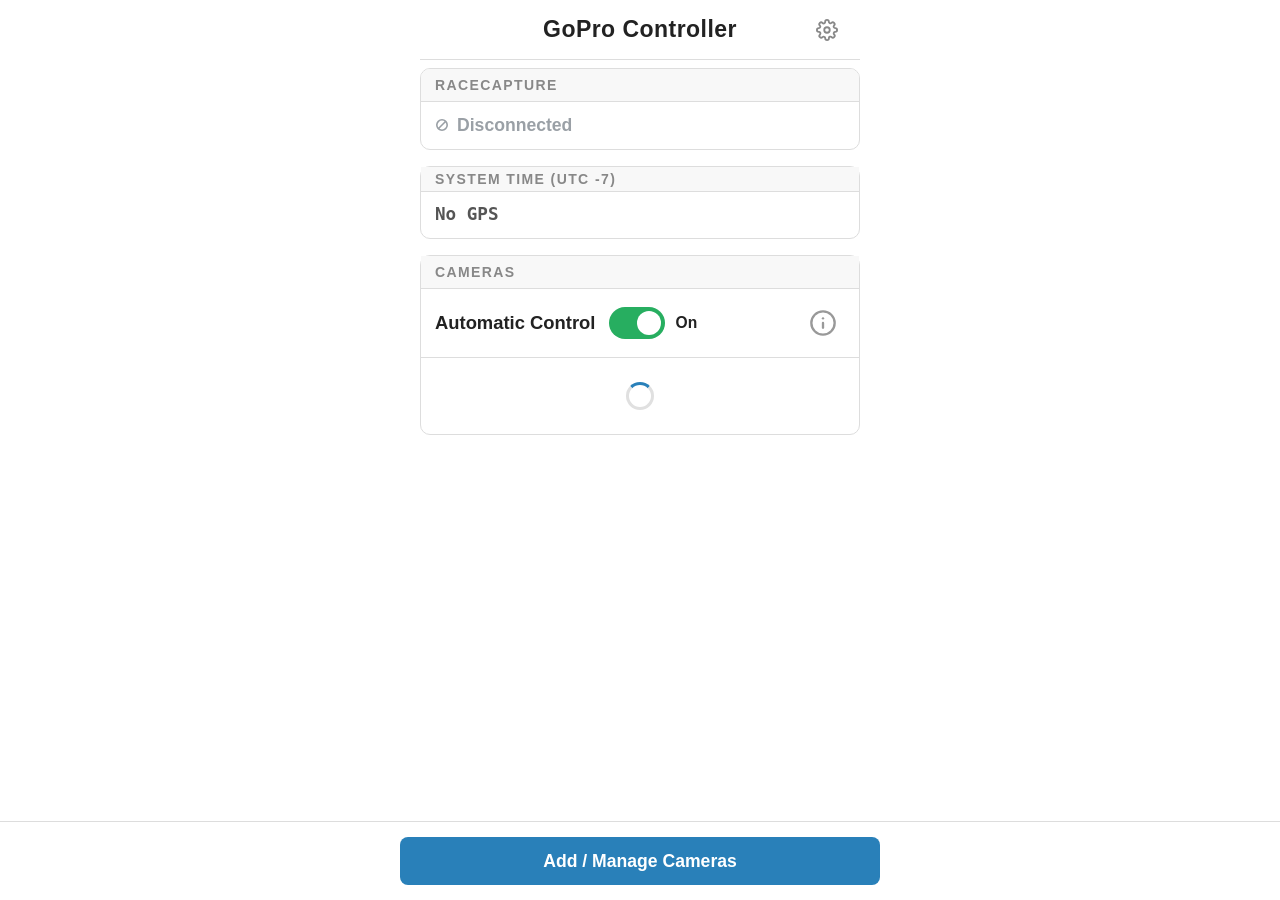
==== apps/main/web_ui/index.html @ b53fb389 "Major update to actually pull and use the OTA updates from the release site" ====
<!DOCTYPE html>
<html lang="en">
<head>
<meta charset="UTF-8">
<meta name="viewport" content="width=device-width, initial-scale=1.0">
<title>GoPro Controller</title>
<link rel="stylesheet" href="style.css">
</head>
<body>

<!-- Page header -->
<header id="page-header">
  <h1>GoPro Controller</h1>
  <button id="settings-btn" aria-label="Settings">
    <svg width="22" height="22" viewBox="0 0 24 24" fill="none" stroke="currentColor" stroke-width="2" stroke-linecap="round" stroke-linejoin="round">
      <circle cx="12" cy="12" r="3"/>
      <path d="M19.4 15a1.65 1.65 0 0 0 .33 1.82l.06.06a2 2 0 0 1-2.83 2.83l-.06-.06a1.65 1.65 0 0 0-1.82-.33 1.65 1.65 0 0 0-1 1.51V21a2 2 0 0 1-4 0v-.09A1.65 1.65 0 0 0 9 19.4a1.65 1.65 0 0 0-1.82.33l-.06.06a2 2 0 0 1-2.83-2.83l.06-.06A1.65 1.65 0 0 0 4.68 15a1.65 1.65 0 0 0-1.51-1H3a2 2 0 0 1 0-4h.09A1.65 1.65 0 0 0 4.6 9a1.65 1.65 0 0 0-.33-1.82l-.06-.06a2 2 0 0 1 2.83-2.83l.06.06A1.65 1.65 0 0 0 9 4.68a1.65 1.65 0 0 0 1-1.51V3a2 2 0 0 1 4 0v.09a1.65 1.65 0 0 0 1 1.51 1.65 1.65 0 0 0 1.82-.33l.06-.06a2 2 0 0 1 2.83 2.83l-.06.06A1.65 1.65 0 0 0 19.4 9a1.65 1.65 0 0 0 1.51 1H21a2 2 0 0 1 0 4h-.09a1.65 1.65 0 0 0-1.51 1z"/>
    </svg>
  </button>
</header>

<!-- RaceCapture status -->
<div class="section-card" id="rc-status-section">
  <div class="section-title">RaceCapture</div>
  <div class="rc-cell">
    <div id="rc-logging-pill" class="status-badge disconnected">
      <span class="status-icon"><svg width="14" height="14" viewBox="0 0 14 14" fill="none" stroke="currentColor" stroke-width="1.6" stroke-linecap="round"><circle cx="7" cy="7" r="5.2"/><line x1="3.5" y1="10.5" x2="10.5" y2="3.5"/></svg></span>
      <span>Disconnected</span>
    </div>
  </div>
</div>

<!-- System time -->
<div class="section-card" id="system-time-section">
  <div class="section-title section-title-row">
    <span>System Time (UTC -7)</span>
    <button id="datetime-btn" class="section-title-btn" hidden>Sync</button>
  </div>
  <div class="rc-cell">
    <div id="utc-display">
      <div id="utc-text">
        <div id="utc-date-line">No GPS</div>
        <div id="utc-time-line"></div>
      </div>
      <button id="time-info-btn" class="modal-info-btn" type="button" aria-label="More info" hidden>
        <svg width="20" height="20" viewBox="0 0 24 24" fill="none" stroke="currentColor" stroke-width="2" stroke-linecap="round" stroke-linejoin="round"><circle cx="12" cy="12" r="10"></circle><line x1="12" y1="16" x2="12" y2="12"></line><line x1="12" y1="8" x2="12.01" y2="8"></line></svg>
      </button>
      <div class="modal-info-tooltip">System time was restored from memory but is stale and needs to be updated. Either wait for the RaceCapture to send UTC, or manually sync from this device.</div>
    </div>
  </div>
</div>

<!-- Status feedback -->
<p id="status"></p>

<!-- Cameras -->
<div class="section-card" id="cam-status-section">
  <div class="section-title">Cameras</div>
  <div id="auto-control-row">
    <div class="ac-label">Automatic Control</div>
    <div class="toggle-wrap" id="toggle-wrap">
      <div class="toggle-track on" id="toggle-track">
        <div class="toggle-thumb"></div>
      </div>
      <div class="toggle-state" id="toggle-state">On</div>
    </div>
    <button id="auto-control-info-btn" class="modal-info-btn" type="button" aria-label="More info">
      <svg width="20" height="20" viewBox="0 0 24 24" fill="none" stroke="currentColor" stroke-width="2" stroke-linecap="round" stroke-linejoin="round"><circle cx="12" cy="12" r="10"></circle><line x1="12" y1="16" x2="12" y2="12"></line><line x1="12" y1="8" x2="12.01" y2="8"></line></svg>
    </button>
    <div class="modal-info-tooltip">Turn this off for manual shutter control. Cameras will start and stop recording automatically based on the RaceCapture logging status when on.</div>
  </div>
  <div id="control-bar" style="display:none">
    <button id="btn-record-all">Record All</button>
    <button id="btn-stop-all">Stop All</button>
  </div>
  <div id="cam-status-list">
    <div id="cam-status-loading"><div class="spinner"></div></div>
    <span id="cam-status-empty" style="display:none">No cameras paired.</span>
  </div>
</div>

<!-- Fixed bottom bar -->
<div id="manage-bar">
  <button id="manage-btn">Add / Manage Cameras</button>
</div>

<!-- Settings modal (top sheet) -->
<div class="modal-overlay" id="settings-overlay">
  <div class="settings-modal">
    <div class="modal-header">
      <span class="modal-title">Settings</span>
      <button class="modal-done-btn" id="settings-done">Done</button>
    </div>

    <div class="modal-section-title">Device</div>

    <div class="settings-row">
      <span class="settings-row-label">Time Zone</span>
      <select class="settings-select" id="tz-select"></select>
    </div>

    <div class="modal-section-title">Updates</div>

    <div class="settings-row">
      <span class="settings-row-label">App version</span>
      <span class="settings-row-value" id="upd-app-version">…</span>
    </div>

    <div class="settings-row">
      <span class="settings-row-label">Recovery</span>
      <span class="settings-row-value" id="upd-recovery-version">…</span>
    </div>

    <div class="settings-row">
      <span class="settings-row-label">Channel</span>
      <select class="settings-select" id="upd-channel-select" disabled>
        <option value="stable">Stable</option>
        <option value="beta">Beta</option>
      </select>
    </div>

    <button class="settings-action-btn" id="upd-check-btn" disabled>Check for updates</button>

    <div id="upd-result" class="upd-result" hidden></div>

    <details class="settings-advanced">
      <summary>Advanced</summary>
      <button class="settings-recovery-btn" id="upd-recovery-btn">Restart to Recovery</button>
    </details>

    <button class="settings-reboot-btn" id="reboot-btn">Reboot</button>
    <button class="settings-reset-btn" id="reset-btn">Factory Reset</button>
  </div>
</div>

<!-- Manage cameras modal (bottom sheet) -->
<div class="modal-overlay" id="modal-overlay">
  <div class="manage-modal">
    <div class="modal-header">
      <span class="modal-title">Manage Cameras</span>
      <button class="modal-done-btn" id="modal-done">Done</button>
    </div>

    <div id="modal-status"></div>

    <!-- Section 1: BLE pairing -->
    <div class="modal-action-row">
      <button class="modal-action-btn" id="scan-btn">Add a new Bluetooth camera</button>
      <button class="modal-info-btn" type="button" aria-label="More info">
        <svg width="20" height="20" viewBox="0 0 24 24" fill="none" stroke="currentColor" stroke-width="2" stroke-linecap="round" stroke-linejoin="round"><circle cx="12" cy="12" r="10"></circle><line x1="12" y1="16" x2="12" y2="12"></line><line x1="12" y1="8" x2="12.01" y2="8"></line></svg>
      </button>
      <div class="modal-info-tooltip">Put your camera into Pairing mode, like you would for the GoPro Quik App</div>
    </div>
    <div class="modal-section-title" style="padding-top:0">Pair a Hero9 Black or newer over BLE</div>
    <div class="modal-separator"></div>
    <div id="results"></div>

    <!-- Section 2: WiFi RC Emulation -->
    <div class="modal-action-row">
      <button class="modal-action-btn" id="rc-add-btn">Add a new Wifi RC Camera</button>
      <button class="modal-info-btn" type="button" aria-label="More info">
        <svg width="20" height="20" viewBox="0 0 24 24" fill="none" stroke="currentColor" stroke-width="2" stroke-linecap="round" stroke-linejoin="round"><circle cx="12" cy="12" r="10"></circle><line x1="12" y1="16" x2="12" y2="12"></line><line x1="12" y1="8" x2="12.01" y2="8"></line></svg>
      </button>
      <div class="modal-info-tooltip">On your camera, add a new connection, and choose either the Wifi RC or Smart Remote option. The camera will automatically pair successfully. Then you can add it to the controller here.</div>
    </div>
    <div class="modal-section-title" style="padding-top:0">Pair an older camera as a Wifi Remote</div>
    <div class="modal-separator"></div>
    <div id="rc-results"></div>

    <!-- Section 3: Paired cameras -->
    <div class="modal-section-title-row">
      <span class="modal-section-title" style="padding:0;color:var(--text-primary)">Paired Cameras</span>
      <span class="modal-count-badge" id="paired-count"></span>
    </div>
    <div id="paired-list"></div>
  </div>
</div>

<!-- Pairing-in-progress modal (bottom sheet, blocks all interaction).
     Hidden by default via the `hidden` attribute so the element stays
     invisible even if style.css is cached/stale; JS toggles it. -->
<div class="pair-overlay" id="pair-overlay" hidden aria-hidden="true">
  <div class="pair-sheet" role="dialog" aria-labelledby="pair-sheet-title">
    <div class="pair-sheet-title" id="pair-sheet-title">Pairing Camera</div>
    <div class="pair-throbber" id="pair-throbber"></div>
    <div class="pair-status" id="pair-status">Connecting…</div>
    <button class="pair-cancel-btn" id="pair-cancel-btn">Cancel</button>
  </div>
</div>

<script src="app.js"></script>
<script src="updates.js"></script>
</body>
</html>
---- apps/main/web_ui/style.css ----
:root {
  --blue:               #2980b9;
  --blue-hover:         #2471a3;
  --green:              #27ae60;
  --green-dark:         #2e7d32;
  --green-hover:        #219a52;
  --orange:             #f39c12;
  --orange-dark:        #e67e22;
  --orange-dark-hover:  #ca6f1e;
  --red:                #e74c3c;
  --red-hover:          #c0392b;
  --gray-text:          #888;
  --gray-light:         #999;
  --gray-label:         #555;
  --gray-bg:            #f8f8f8;
  --gray-border:        #ddd;
  --gray-border-light:  #eee;
  --gray-disabled:      #e0e0e0;
  --gray-disabled-text: #bbb;
  --gray-toggle-off:    #ccc;
  --text-primary:       #222;
  --text-secondary:     #555;
  --white:              #fff;
  --card-bg:            #fafafa;
  --modal-bg:           #fff;
  --page-bg:            #fff;
  --overlay:            rgba(0,0,0,0.45);
}

*, *::before, *::after { box-sizing: border-box; margin: 0; padding: 0; }

/* The HTML `hidden` attribute should win over explicit `display:` rules.
 * Without this, e.g. `.modal-info-btn { display: flex }` keeps the button
 * rendered even when JS sets `hidden = true`. */
[hidden] { display: none !important; }

html { font-size: 20px; }

body {
  font-family: -apple-system, BlinkMacSystemFont, "Segoe UI", sans-serif;
  background: var(--page-bg);
  color: var(--text-primary);
  max-width: 480px;
  margin: 0 auto;
  padding: 0 1em 5em;
  touch-action: manipulation;
}

button {
  cursor: pointer;
  border: none;
  border-radius: 8px;
  font-family: inherit;
  font-weight: 700;
}

/* ---- Animations ---------------------------------------------------------- */

@keyframes cam-pulse {
  0%, 100% { opacity: 1; }
  50%       { opacity: 0.25; }
}

@keyframes spin {
  to { transform: rotate(360deg); }
}

/* ---- Page header --------------------------------------------------------- */

#page-header {
  position: sticky;
  top: 0;
  z-index: 50;
  background: var(--white);
  border-bottom: 1px solid var(--gray-border);
  padding: 16px 20px;
  display: flex;
  align-items: center;
  justify-content: center;
}

#page-header h1 {
  font-size: 1.15rem;
  font-weight: 600;
  letter-spacing: 0.02em;
}

#settings-btn {
  position: absolute;
  right: 16px;
  top: 50%;
  transform: translateY(-50%);
  background: none;
  border: none;
  padding: 6px;
  border-radius: 6px;
  color: var(--gray-text);
  cursor: pointer;
  display: flex;
  align-items: center;
  justify-content: center;
}

#settings-btn:hover { color: #333; background: #f0f0f0; }

/* ---- Section shell (shared by rc-status, auto-control, cam-status) ------- */

.section-card {
  border: 1px solid var(--gray-border);
  border-radius: 10px;
  overflow: hidden;
  margin: 0.4em 0 0.8em;
}

.section-title {
  font-size: 0.7rem;
  font-weight: 700;
  text-transform: uppercase;
  letter-spacing: 0.1em;
  color: var(--gray-text);
  background: var(--gray-bg);
  border-bottom: 1px solid var(--gray-border);
  padding: 8px 14px;
}

.section-title-row {
  display: flex;
  align-items: center;
  justify-content: space-between;
  padding-top: 4px;
  padding-bottom: 4px;
}

.section-title-btn {
  font-family: inherit;
  font-size: 0.7rem;
  font-weight: 700;
  text-transform: uppercase;
  letter-spacing: 0.1em;
  padding: 3px 10px;
  border-radius: 6px;
  background: none;
  border: 1px solid var(--blue);
  color: var(--blue);
  cursor: pointer;
}

.section-title-btn:hover { background: #eaf4fb; }
.section-title-btn:disabled { opacity: 0.6; cursor: default; }

/* ---- RaceCapture status -------------------------------------------------- */

#rc-grid {
  display: grid;
  grid-template-columns: 1fr 1fr;
}

.rc-cell {
  padding: 12px 14px;
}

.rc-cell:first-child {
  border-right: 1px solid var(--gray-border);
}

.rc-cell-label {
  font-size: 0.68rem;
  font-weight: 400;
  text-transform: uppercase;
  letter-spacing: 0.08em;
  color: var(--gray-light);
  margin-bottom: 4px;
}

#system-time-section { overflow: visible; }

#utc-display {
  position: relative;
  display: flex;
  align-items: center;
  gap: 10px;
}

#utc-text {
  display: flex;
  flex-direction: column;
  gap: 2px;
}

#utc-display .modal-info-btn {
  margin-left: auto;
}

#utc-date-line,
#utc-time-line {
  font-family: monospace;
  font-size: 0.88rem;
  font-weight: 600;
  color: var(--gray-label);
}

#utc-display.stale #utc-date-line,
#utc-display.stale #utc-time-line {
  color: var(--orange);
}

/* ---- Auto-control -------------------------------------------------------- */

#auto-control-row {
  position: relative;
  display: flex;
  align-items: center;
  padding: 12px 14px;
  gap: 14px;
  border-bottom: 1px solid var(--gray-border);
}

.ac-label {
  font-size: 0.92rem;
  font-weight: 600;
  color: var(--text-primary);
}

#auto-control-row .modal-info-btn {
  margin-left: auto;
}

.toggle-wrap {
  display: flex;
  flex-direction: row;
  align-items: center;
  gap: 8px;
  cursor: pointer;
  user-select: none;
  flex-shrink: 0;
}

.toggle-state {
  font-size: 0.78rem;
  font-weight: 600;
  min-width: 26px;
  text-align: center;
}

.toggle-track {
  position: relative;
  width: 56px;
  height: 32px;
  border-radius: 16px;
  background: var(--gray-toggle-off);
  transition: background 0.2s;
}

.toggle-track.on { background: var(--green); }

.toggle-thumb {
  position: absolute;
  top: 4px;
  left: 4px;
  width: 24px;
  height: 24px;
  border-radius: 50%;
  background: var(--white);
  transition: left 0.2s;
}

.toggle-track.on .toggle-thumb { left: 28px; }

/* ---- Status feedback line ------------------------------------------------ */

#status {
  font-size: 0.88rem;
  color: var(--gray-label);
  margin: 0.5em 0 1em;
  min-height: 1.2em;
}

#status:empty {
  margin: 0;
  min-height: 0;
}

/* ---- Camera status section ----------------------------------------------- */

#cam-status-section { overflow: visible; }

#control-bar {
  display: grid;
  grid-template-columns: 1fr 1fr;
  gap: 10px;
  padding: 14px;
  border-bottom: 1px solid var(--gray-border);
}

#btn-record-all {
  background: var(--green);
  color: var(--white);
  font-size: 0.85rem;
  min-height: 48px;
}

#btn-record-all:hover:not(:disabled) { background: var(--green-hover); }

#btn-stop-all {
  background: var(--red);
  color: var(--white);
  font-size: 0.85rem;
  min-height: 48px;
}

#btn-stop-all:hover:not(:disabled) { background: var(--red-hover); }

#btn-record-all:disabled,
#btn-stop-all:disabled {
  background: var(--gray-disabled);
  color: var(--gray-disabled-text);
  cursor: not-allowed;
}

#cam-status-loading {
  display: flex;
  justify-content: center;
  padding: 24px;
}

.spinner {
  width: 28px;
  height: 28px;
  border: 3px solid var(--gray-disabled);
  border-top-color: var(--blue);
  border-radius: 50%;
  animation: spin 0.75s linear infinite;
}

#cam-status-empty {
  display: block;
  padding: 20px 14px;
  font-size: 0.9rem;
  color: var(--gray-text);
}

/* ---- Camera card --------------------------------------------------------- */

.camera-card {
  padding: 16px 14px;
  border-bottom: 1px solid var(--gray-border-light);
}

.camera-card:last-child { border-bottom: none; }

.cam-meta {
  display: flex;
  align-items: center;
  justify-content: flex-start;
  gap: 12px;
  margin-bottom: 4px;
  flex-wrap: wrap;
}

.cam-number {
  font-size: 0.95rem;
  font-weight: 600;
  color: var(--text-primary);
}

.cam-display-name {
  font-size: 0.7rem;
  font-weight: 700;
  text-transform: uppercase;
  letter-spacing: 0.06em;
  color: var(--gray-light);
}

.cam-type-badge {
  font-size: 0.6rem;
  font-weight: 700;
  text-transform: uppercase;
  letter-spacing: 0.06em;
  padding: 2px 6px;
  border-radius: 4px;
  background: #e8f4fd;
  color: var(--blue);
  border: 1px solid #aad4f0;
}

.cam-model-name {
  font-size: 0.72rem;
  font-weight: 400;
  color: var(--gray-light);
  margin-bottom: 12px;
}

.cam-footer {
  display: flex;
  align-items: center;
  justify-content: flex-end;
  gap: 10px;
}

/* ---- Status badge -------------------------------------------------------- */

.status-badge {
  display: inline-flex;
  align-items: center;
  gap: 8px;
  font-size: 0.88rem;
  font-weight: 600;
}

.status-icon {
  width: 14px;
  height: 14px;
  flex-shrink: 0;
  display: inline-flex;
  align-items: center;
  justify-content: center;
}

/* Legacy .status-dot (kept hidden in case any non-rendered code paths still emit it). */
.status-dot { display: none; }

.status-badge.disconnected { color: #9aa0a6; }
.status-badge.pairing      { color: #1d6fdb; }
.status-badge.connecting   { color: #1d6fdb; }
.status-badge.idle         { color: #248a3d; }
.status-badge.recording    { color: #c0271f; }

/* Pulsing recording dot. */
.status-badge.recording .recording-icon svg circle {
  transform-origin: center;
  animation: cam-pulse 1.2s infinite;
}

/* Real arc spinner for connecting / pairing. */
.status-badge.connecting .connecting-icon,
.status-badge.pairing    .connecting-icon {
  width: 13px;
  height: 13px;
  border: 2px solid rgba(29, 111, 219, 0.25);
  border-top-color: #1d6fdb;
  border-radius: 50%;
  animation: spin 0.75s linear infinite;
}

/* ---- Per-camera shutter buttons ----------------------------------------- */

.cam-shutter-btn {
  font-size: 0.88rem;
  font-weight: 700;
  padding: 11px 20px;
  min-height: 44px;
  border-radius: 8px;
  color: var(--white);
}

.cam-shutter-start { background: var(--green); }
.cam-shutter-start:hover:not(:disabled) { background: var(--green-hover); }

.cam-shutter-stop  { background: var(--red); }
.cam-shutter-stop:hover:not(:disabled)  { background: var(--red-hover); }

.cam-shutter-btn:disabled {
  background: var(--gray-disabled);
  color: var(--gray-disabled-text);
  cursor: not-allowed;
}

/* ---- Fixed bottom bar ---------------------------------------------------- */

#manage-bar {
  position: fixed;
  bottom: 0;
  left: 0;
  right: 0;
  background: var(--white);
  border-top: 1px solid var(--gray-border);
  padding: 0.75em 1em;
  z-index: 100;
  display: flex;
  justify-content: center;
}

#manage-btn {
  background: var(--blue);
  color: var(--white);
  font-size: 0.88rem;
  font-weight: 700;
  min-height: 48px;
  border-radius: 8px;
  width: 100%;
  max-width: 480px;
}

#manage-btn:hover { background: var(--blue-hover); }

/* ---- Modal shared -------------------------------------------------------- */

.modal-overlay {
  display: none;
  position: fixed;
  inset: 0;
  background: var(--overlay);
  z-index: 200;
}

.modal-overlay.open { display: flex; }

#settings-overlay { align-items: flex-start; justify-content: center; }
#modal-overlay    { align-items: flex-end;   justify-content: center; }

.modal-header {
  display: flex;
  align-items: center;
  justify-content: space-between;
  padding: 16px 16px 12px;
  border-bottom: 1px solid var(--gray-border);
}

.modal-title {
  font-size: 1rem;
  font-weight: 700;
}

.modal-done-btn {
  background: none;
  border: none;
  color: var(--blue);
  font-size: 0.92rem;
  font-weight: 600;
  cursor: pointer;
  padding: 4px 8px;
  border-radius: 6px;
}

.modal-done-btn:hover { background: #f0f0f0; }

.modal-section-title {
  font-size: 0.65rem;
  font-weight: 700;
  text-transform: uppercase;
  letter-spacing: 0.1em;
  color: var(--gray-light);
  padding: 16px 16px 6px;
}

.modal-separator {
  height: 1px;
  background: var(--gray-border-light);
  margin: 12px 16px;
}

.modal-action-row {
  position: relative;
  display: flex;
  align-items: center;
  gap: 8px;
  margin: 0 16px 12px;
}

.modal-action-row .modal-action-btn {
  flex: 1;
  width: auto;
  margin: 0;
}

.modal-info-btn {
  flex-shrink: 0;
  width: 44px;
  height: 44px;
  border-radius: 50%;
  border: none;
  background: transparent;
  color: var(--gray-light);
  display: flex;
  align-items: center;
  justify-content: center;
  cursor: pointer;
  padding: 0;
}

.modal-info-btn svg { width: 28px; height: 28px; }

.modal-info-btn:hover { color: var(--text-secondary); }

.modal-info-tooltip {
  position: absolute;
  top: calc(100% + 6px);
  right: 0;
  max-width: 280px;
  background: #2a2a2a;
  color: #fff;
  font-size: 0.78rem;
  line-height: 1.4;
  padding: 9px 11px;
  border-radius: 6px;
  box-shadow: 0 4px 14px rgba(0, 0, 0, 0.22);
  z-index: 10;
  display: none;
}

.modal-info-tooltip.show { display: block; }

/* ---- Settings modal (top sheet) ----------------------------------------- */

.settings-modal {
  background: var(--modal-bg);
  border-radius: 0 0 12px 12px;
  width: 100%;
  max-width: 480px;
  padding-bottom: 1.5em;
}

.settings-modal .modal-header { position: sticky; top: 0; background: var(--white); z-index: 10; }

.settings-row {
  display: flex;
  align-items: center;
  justify-content: space-between;
  padding: 12px 16px;
  border-bottom: 1px solid var(--gray-border-light);
  gap: 12px;
}

.settings-row-label {
  font-size: 0.9rem;
  font-weight: 600;
}

.settings-select {
  font-size: 0.85rem;
  font-family: inherit;
  padding: 6px 8px;
  border: 1px solid var(--gray-border);
  border-radius: 6px;
  background: var(--white);
}

.settings-action-btn {
  font-size: 0.85rem;
  font-weight: 600;
  min-height: 36px;
  padding: 0 14px;
  border-radius: 6px;
  background: none;
  border: 1px solid var(--blue);
  color: var(--blue);
  cursor: pointer;
}

.settings-action-btn:hover { background: #eaf4fb; }

.settings-inline-msg {
  font-size: 0.85rem;
  min-height: 36px;
  display: flex;
  align-items: center;
}

.settings-reboot-btn {
  display: block;
  width: calc(100% - 32px);
  margin: 16px 16px 0;
  background: var(--orange-dark);
  color: var(--white);
  font-size: 0.88rem;
  font-weight: 700;
  min-height: 48px;
  border-radius: 8px;
}

.settings-reboot-btn:hover { background: var(--orange-dark-hover); }

.settings-reset-btn {
  display: block;
  width: calc(100% - 32px);
  margin: 10px 16px 0;
  background: var(--red);
  color: var(--white);
  font-size: 0.88rem;
  font-weight: 700;
  min-height: 48px;
  border-radius: 8px;
}

.settings-reset-btn:hover { background: var(--red-hover); }

/* ---- Updates section (in settings modal) -------------------------------- */

.settings-row-value {
  font-size: 0.85rem;
  color: var(--text-secondary, #555);
  font-variant-numeric: tabular-nums;
}

.settings-action-btn[disabled] {
  opacity: 0.5;
  cursor: not-allowed;
}

.settings-action-btn {
  display: block;
  width: calc(100% - 32px);
  margin: 12px 16px 0;
}

.upd-result {
  margin: 12px 16px 0;
  padding: 12px;
  border-radius: 8px;
  font-size: 0.85rem;
  background: #f7f7f9;
  border: 1px solid var(--gray-border-light);
}

.upd-result.upd-error  { background: #fdeceb; border-color: #f5c6c2; color: #8a1a13; }
.upd-result.upd-info   { background: #eef5fb; border-color: #cfe2f0; color: #1c4f7a; }
.upd-result.upd-success { background: #ebf7ee; border-color: #c3e1cb; color: #1f6b34; }

.upd-result-version {
  font-weight: 700;
  font-size: 1rem;
  margin-bottom: 6px;
}

.upd-result-actions {
  margin-top: 10px;
  display: flex;
  gap: 8px;
  flex-wrap: wrap;
}

.upd-progress-row {
  margin-top: 10px;
}

.upd-progress-label {
  display: flex;
  justify-content: space-between;
  font-size: 0.8rem;
  margin-bottom: 4px;
}

.upd-progress-bar {
  height: 8px;
  background: var(--gray-border-light);
  border-radius: 4px;
  overflow: hidden;
}

.upd-progress-fill {
  height: 100%;
  background: var(--blue);
  width: 0;
  transition: width 0.2s ease;
}

.settings-advanced {
  margin: 16px 16px 0;
  padding: 0;
  border-top: 1px solid var(--gray-border-light);
}

.settings-advanced > summary {
  padding: 12px 0;
  font-size: 0.85rem;
  color: var(--text-secondary, #666);
  cursor: pointer;
  list-style: none;
  user-select: none;
}

.settings-advanced > summary::-webkit-details-marker { display: none; }

.settings-advanced > summary::before {
  content: "▶";
  display: inline-block;
  font-size: 0.7rem;
  margin-right: 6px;
  transition: transform 0.15s ease;
}

.settings-advanced[open] > summary::before { transform: rotate(90deg); }

.settings-recovery-btn {
  display: block;
  width: 100%;
  margin: 0 0 12px;
  background: none;
  border: 1px solid var(--orange-dark);
  color: var(--orange-dark);
  font-size: 0.85rem;
  font-weight: 600;
  min-height: 44px;
  border-radius: 8px;
  cursor: pointer;
}

.settings-recovery-btn:hover { background: #fff3e0; }
.settings-recovery-btn[disabled] { opacity: 0.5; cursor: not-allowed; }

/* ---- Manage cameras modal (bottom sheet) --------------------------------- */

.manage-modal {
  background: var(--modal-bg);
  border-radius: 12px 12px 0 0;
  width: 100%;
  max-width: 480px;
  max-height: 85vh;
  overflow-y: auto;
  padding-bottom: 2em;
}

.manage-modal .modal-header { position: sticky; top: 0; background: var(--white); z-index: 10; }

#modal-status {
  font-size: 0.85rem;
  color: var(--gray-label);
  padding: 6px 16px 0;
  min-height: 1.4em;
}

.modal-section-title-row {
  display: flex;
  align-items: center;
  gap: 8px;
  padding: 16px 16px 6px;
}

.modal-count-badge {
  font-size: 0.65rem;
  font-weight: 700;
  background: var(--blue);
  color: var(--white);
  border-radius: 10px;
  padding: 1px 7px;
  display: none;
}

.modal-count-badge.visible { display: inline-block; }

/* Scan / RC-add button */
.modal-action-btn {
  display: block;
  width: calc(100% - 32px);
  margin: 0 16px 12px;
  font-size: 0.88rem;
  font-weight: 700;
  min-height: 44px;
  border-radius: 8px;
  color: var(--white);
}

#scan-btn       { background: var(--blue); }
#scan-btn:hover { background: var(--blue-hover); }
#scan-btn.scanning {
  background: none;
  border: 1px solid var(--gray-border);
  color: #333;
}

#rc-add-btn       { background: var(--green); }
#rc-add-btn:hover { background: var(--green-hover); }

/* Found camera rows */
#results, #rc-results {
  padding: 0 16px;
}

.found-camera-row {
  display: flex;
  align-items: center;
  justify-content: space-between;
  padding: 10px 0;
  border-bottom: 1px solid var(--gray-border-light);
  gap: 10px;
}

.found-camera-row:last-child { border-bottom: none; }

.found-cam-info { flex: 1; }

.found-cam-name {
  font-size: 0.88rem;
  font-weight: 600;
}

.found-cam-meta {
  font-size: 0.72rem;
  color: var(--gray-light);
  margin-top: 2px;
}

.pair-this-btn {
  background: var(--blue);
  color: var(--white);
  font-size: 0.82rem;
  font-weight: 700;
  padding: 8px 16px;
  border-radius: 6px;
  flex-shrink: 0;
}

.pair-this-btn:hover { background: var(--blue-hover); }

/* Paired camera rows */
#paired-list {
  padding: 0 16px;
}

.modal-paired-row {
  display: flex;
  align-items: center;
  justify-content: space-between;
  background: var(--card-bg);
  border: 1px solid var(--gray-border-light);
  border-radius: 8px;
  padding: 12px;
  margin-bottom: 8px;
  gap: 10px;
}

.modal-paired-info { flex: 1; }

.modal-paired-name {
  display: flex;
  align-items: center;
  gap: 6px;
  font-size: 0.9rem;
  font-weight: 600;
  margin-bottom: 2px;
}

.modal-paired-meta {
  font-size: 0.72rem;
  color: var(--gray-light);
}

.remove-btn {
  background: var(--red);
  color: var(--white);
  font-size: 0.82rem;
  font-weight: 700;
  padding: 8px 14px;
  border-radius: 6px;
  flex-shrink: 0;
}

.remove-btn:hover { background: var(--red-hover); }

.modal-empty {
  font-size: 0.88rem;
  color: var(--gray-text);
  padding: 8px 16px 4px;
}

/* ---- Pair-in-progress modal (bottom sheet) ------------------------------ */

@keyframes pair-sheet-up {
  from { transform: translateY(100%); }
  to   { transform: translateY(0);    }
}

.pair-overlay {
  display: none;
  position: fixed;
  inset: 0;
  background: var(--overlay);
  z-index: 1000;            /* above manage-cameras modal (200) */
  align-items: flex-end;    /* stick to bottom like manage modal */
  justify-content: center;
}

.pair-overlay.open { display: flex; }

.pair-sheet {
  background: var(--modal-bg);
  border-radius: 12px 12px 0 0;
  width: 100%;
  max-width: 480px;
  padding: 28px 24px 32px;
  text-align: center;
  box-shadow: 0 -4px 24px rgba(0,0,0,0.15);
  animation: pair-sheet-up 0.22s ease-out;
}

.pair-sheet-title {
  font-size: 1.1rem;
  font-weight: 700;
  margin-bottom: 28px;
  color: var(--text-primary);
}

/* Throbber: 72px ring with one accent arc that spins.  In success / failure
 * states the JS swaps in a checkmark / X glyph and the spin animation is
 * paused via the modifier classes below. */
.pair-throbber {
  width: 72px;
  height: 72px;
  margin: 0 auto 22px;
  border: 6px solid var(--gray-border-light);
  border-top-color: var(--blue);
  border-radius: 50%;
  animation: spin 0.9s linear infinite;
  display: flex;
  align-items: center;
  justify-content: center;
  font-size: 2.2rem;
  font-weight: 700;
  line-height: 1;
}

.pair-throbber.success {
  border: 6px solid var(--green);
  border-top-color: var(--green);
  animation: none;
  color: var(--green);
}
.pair-throbber.success::before { content: "✓"; }

.pair-throbber.failed {
  border: 6px solid var(--red);
  border-top-color: var(--red);
  animation: none;
  color: var(--red);
}
.pair-throbber.failed::before { content: "✕"; }

.pair-status {
  font-size: 1rem;
  color: var(--text-secondary);
  margin-bottom: 24px;
  min-height: 2.6em;        /* reserve space so layout doesn't jump */
  line-height: 1.35;
  padding: 0 8px;
}

.pair-cancel-btn {
  width: 100%;
  max-width: 320px;
  font-size: 0.95rem;
  font-weight: 600;
  padding: 14px 18px;
  min-height: 48px;
  border-radius: 8px;
  background: var(--gray-disabled);
  color: var(--text-primary);
  border: 0;
  cursor: pointer;
}

.pair-cancel-btn:hover:not(:disabled) { background: var(--gray-toggle-off); }

.pair-cancel-btn:disabled {
  background: var(--gray-disabled);
  color: var(--gray-disabled-text);
  cursor: default;
}
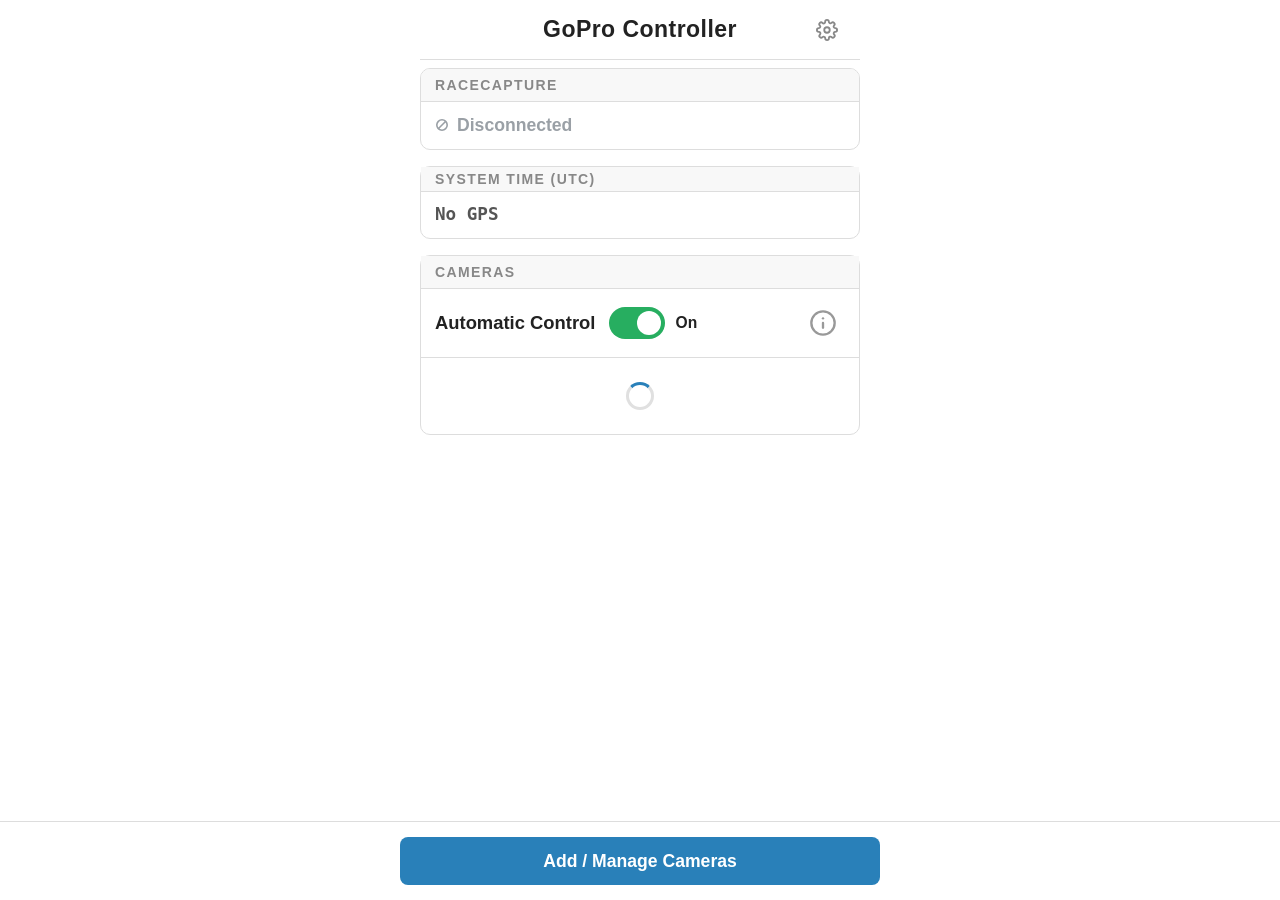
==== commit c1c37112: "Updated web UI to make it more copacetic and remove the reset to factory" ====
--- a/apps/main/web_ui/index.html
+++ b/apps/main/web_ui/index.html
@@ -33,7 +33,7 @@
 <!-- System time -->
 <div class="section-card" id="system-time-section">
   <div class="section-title section-title-row">
-    <span>System Time (UTC -7)</span>
+    <span id="system-time-label">System Time (UTC)</span>
     <button id="datetime-btn" class="section-title-btn" hidden>Sync</button>
   </div>
   <div class="rc-cell">
@@ -107,6 +107,11 @@
     </div>
 
     <div class="settings-row">
+      <span class="settings-row-label">Built</span>
+      <span class="settings-row-value" id="upd-build-stamp">…</span>
+    </div>
+
+    <div class="settings-row">
       <span class="settings-row-label">Recovery</span>
       <span class="settings-row-value" id="upd-recovery-version">…</span>
     </div>
@@ -129,7 +134,6 @@
     </details>
 
     <button class="settings-reboot-btn" id="reboot-btn">Reboot</button>
-    <button class="settings-reset-btn" id="reset-btn">Factory Reset</button>
   </div>
 </div>
 
--- a/apps/main/web_ui/style.css
+++ b/apps/main/web_ui/style.css
@@ -636,18 +636,18 @@
 }
 
 .settings-action-btn {
-  font-size: 0.85rem;
-  font-weight: 600;
-  min-height: 36px;
+  font-size: 0.88rem;
+  font-weight: 700;
+  min-height: 48px;
   padding: 0 14px;
-  border-radius: 6px;
-  background: none;
-  border: 1px solid var(--blue);
-  color: var(--blue);
+  border-radius: 8px;
+  background: var(--blue);
+  border: none;
+  color: var(--white);
   cursor: pointer;
 }
 
-.settings-action-btn:hover { background: #eaf4fb; }
+.settings-action-btn:hover { background: var(--blue-hover); }
 
 .settings-inline-msg {
   font-size: 0.85rem;
@@ -670,20 +670,6 @@
 
 .settings-reboot-btn:hover { background: var(--orange-dark-hover); }
 
-.settings-reset-btn {
-  display: block;
-  width: calc(100% - 32px);
-  margin: 10px 16px 0;
-  background: var(--red);
-  color: var(--white);
-  font-size: 0.88rem;
-  font-weight: 700;
-  min-height: 48px;
-  border-radius: 8px;
-}
-
-.settings-reset-btn:hover { background: var(--red-hover); }
-
 /* ---- Updates section (in settings modal) -------------------------------- */
 
 .settings-row-value {
@@ -729,6 +715,11 @@
   flex-wrap: wrap;
 }
 
+.upd-result-actions .settings-action-btn {
+  margin: 0;
+  width: 100%;
+}
+
 .upd-progress-row {
   margin-top: 10px;
 }
@@ -761,21 +752,27 @@
 }
 
 .settings-advanced > summary {
-  padding: 12px 0;
-  font-size: 0.85rem;
+  display: flex;
+  align-items: center;
+  padding: 14px 0;
+  min-height: 48px;
+  font-size: 0.9rem;
+  font-weight: 600;
   color: var(--text-secondary, #666);
   cursor: pointer;
   list-style: none;
   user-select: none;
-}
+  -webkit-tap-highlight-color: rgba(0, 0, 0, 0.06);
+}
+
+.settings-advanced > summary:active { background: rgba(0, 0, 0, 0.04); }
 
 .settings-advanced > summary::-webkit-details-marker { display: none; }
 
 .settings-advanced > summary::before {
   content: "▶";
-  display: inline-block;
-  font-size: 0.7rem;
-  margin-right: 6px;
+  font-size: 0.85rem;
+  margin-right: 10px;
   transition: transform 0.15s ease;
 }
 
@@ -785,17 +782,17 @@
   display: block;
   width: 100%;
   margin: 0 0 12px;
-  background: none;
-  border: 1px solid var(--orange-dark);
-  color: var(--orange-dark);
-  font-size: 0.85rem;
-  font-weight: 600;
-  min-height: 44px;
+  background: var(--orange-dark);
+  border: none;
+  color: var(--white);
+  font-size: 0.88rem;
+  font-weight: 700;
+  min-height: 48px;
   border-radius: 8px;
   cursor: pointer;
 }
 
-.settings-recovery-btn:hover { background: #fff3e0; }
+.settings-recovery-btn:hover { background: var(--orange-dark-hover); }
 .settings-recovery-btn[disabled] { opacity: 0.5; cursor: not-allowed; }
 
 /* ---- Manage cameras modal (bottom sheet) --------------------------------- */
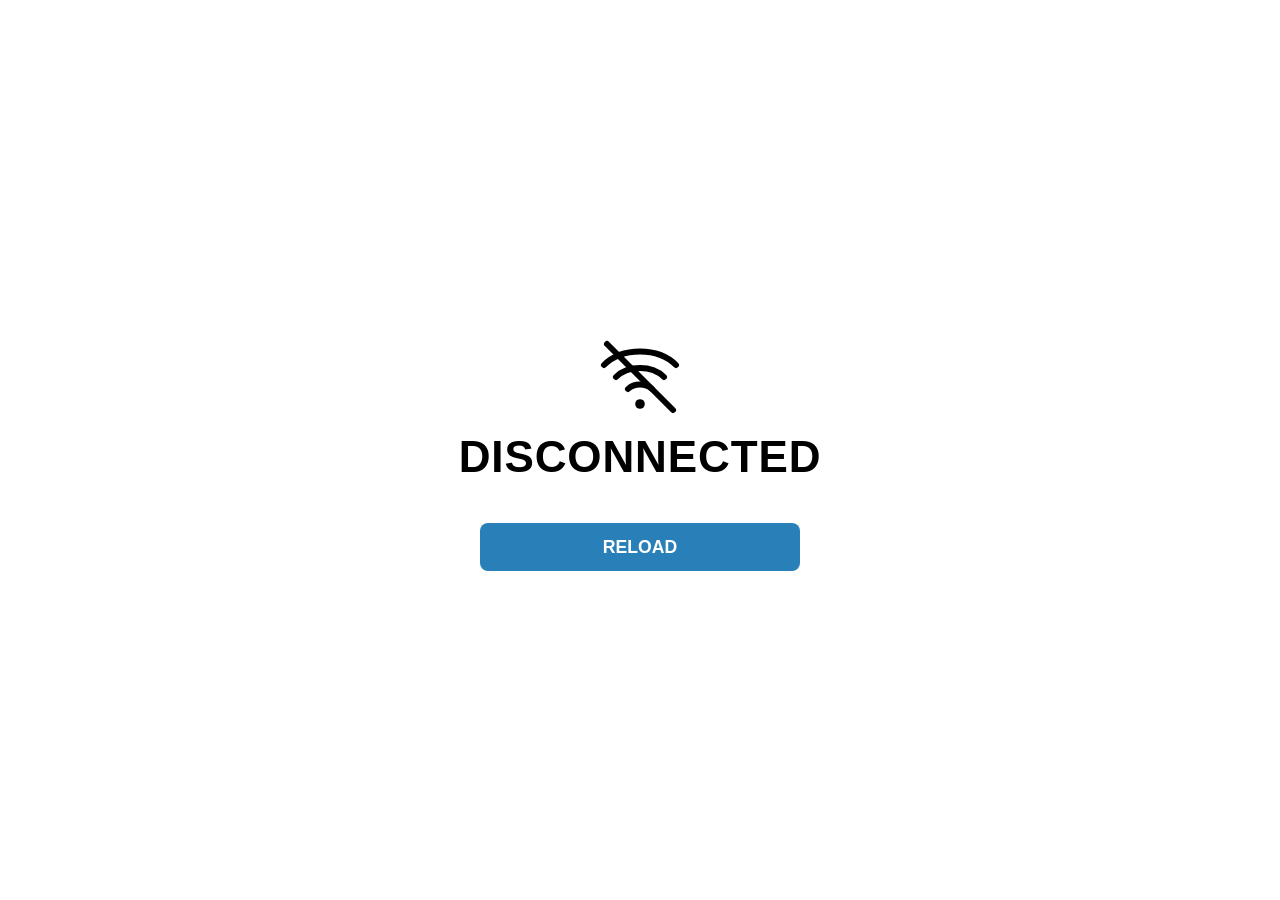
==== commit 569beb1e: "Redesign web UI camera pairing flow Replace the two-button Manage modal (separate Bluetooth and WiFi" ====
--- a/apps/main/web_ui/index.html
+++ b/apps/main/web_ui/index.html
@@ -99,22 +99,20 @@
       <select class="settings-select" id="tz-select"></select>
     </div>
 
+    <div class="settings-row">
+      <span class="settings-row-label">CAN Baud Rate</span>
+      <select class="settings-select" id="can-bitrate-select">
+        <option value="50000">50 kbps</option>
+        <option value="100000">100 kbps</option>
+        <option value="125000">125 kbps</option>
+        <option value="250000">250 kbps</option>
+        <option value="500000">500 kbps</option>
+        <option value="1000000">1 Mbps</option>
+      </select>
+    </div>
+    <div class="settings-hint" id="can-bitrate-hint" hidden>Reboot to apply new CAN baud rate.</div>
+
     <div class="modal-section-title">Updates</div>
-
-    <div class="settings-row">
-      <span class="settings-row-label">App version</span>
-      <span class="settings-row-value" id="upd-app-version">…</span>
-    </div>
-
-    <div class="settings-row">
-      <span class="settings-row-label">Built</span>
-      <span class="settings-row-value" id="upd-build-stamp">…</span>
-    </div>
-
-    <div class="settings-row">
-      <span class="settings-row-label">Recovery</span>
-      <span class="settings-row-value" id="upd-recovery-version">…</span>
-    </div>
 
     <div class="settings-row">
       <span class="settings-row-label">Channel</span>
@@ -128,14 +126,47 @@
 
     <div id="upd-result" class="upd-result" hidden></div>
 
-    <details class="settings-advanced">
-      <summary>Advanced</summary>
-      <button class="settings-recovery-btn" id="upd-recovery-btn">Restart to Recovery</button>
-    </details>
+    <button class="settings-action-btn" id="advanced-btn">Advanced Settings</button>
+
+    <button class="settings-action-btn" id="about-btn">About</button>
 
     <button class="settings-reboot-btn" id="reboot-btn">Reboot</button>
   </div>
 </div>
+
+<!-- Advanced settings modal -->
+<div class="modal-overlay" id="advanced-overlay">
+  <div class="settings-modal">
+    <div class="modal-header">
+      <span class="modal-title">Advanced</span>
+      <button class="modal-done-btn" id="advanced-done">Back</button>
+    </div>
+
+    <div class="modal-section-title">Logging</div>
+
+    <div class="settings-row">
+      <span class="settings-row-label">Enable Logging</span>
+      <div class="toggle-wrap" id="log-toggle-wrap">
+        <div class="toggle-track" id="log-toggle-track">
+          <div class="toggle-thumb"></div>
+        </div>
+        <div class="toggle-state" id="log-toggle-state">Off</div>
+      </div>
+    </div>
+
+    <div id="log-controls" hidden>
+      <div class="settings-hint" id="log-stats-line" style="color:var(--text-secondary,#555);border-bottom:none;padding-top:2px"></div>
+      <button class="settings-action-btn" id="log-download-btn">Download log</button>
+      <button class="settings-action-btn" id="log-email-btn">Email log</button>
+      <button class="settings-action-btn" id="log-clear-btn">Clear log</button>
+    </div>
+
+    <div class="modal-section-title">Recovery</div>
+
+    <button class="settings-recovery-btn" id="upd-recovery-btn">Restart to Recovery</button>
+  </div>
+</div>
+
 
 <!-- Manage cameras modal (bottom sheet) -->
 <div class="modal-overlay" id="modal-overlay">
@@ -145,38 +176,68 @@
       <button class="modal-done-btn" id="modal-done">Done</button>
     </div>
 
-    <div id="modal-status"></div>
-
-    <!-- Section 1: BLE pairing -->
-    <div class="modal-action-row">
-      <button class="modal-action-btn" id="scan-btn">Add a new Bluetooth camera</button>
-      <button class="modal-info-btn" type="button" aria-label="More info">
-        <svg width="20" height="20" viewBox="0 0 24 24" fill="none" stroke="currentColor" stroke-width="2" stroke-linecap="round" stroke-linejoin="round"><circle cx="12" cy="12" r="10"></circle><line x1="12" y1="16" x2="12" y2="12"></line><line x1="12" y1="8" x2="12.01" y2="8"></line></svg>
-      </button>
-      <div class="modal-info-tooltip">Put your camera into Pairing mode, like you would for the GoPro Quik App</div>
-    </div>
-    <div class="modal-section-title" style="padding-top:0">Pair a Hero9 Black or newer over BLE</div>
-    <div class="modal-separator"></div>
-    <div id="results"></div>
-
-    <!-- Section 2: WiFi RC Emulation -->
-    <div class="modal-action-row">
-      <button class="modal-action-btn" id="rc-add-btn">Add a new Wifi RC Camera</button>
-      <button class="modal-info-btn" type="button" aria-label="More info">
-        <svg width="20" height="20" viewBox="0 0 24 24" fill="none" stroke="currentColor" stroke-width="2" stroke-linecap="round" stroke-linejoin="round"><circle cx="12" cy="12" r="10"></circle><line x1="12" y1="16" x2="12" y2="12"></line><line x1="12" y1="8" x2="12.01" y2="8"></line></svg>
-      </button>
-      <div class="modal-info-tooltip">On your camera, add a new connection, and choose either the Wifi RC or Smart Remote option. The camera will automatically pair successfully. Then you can add it to the controller here.</div>
-    </div>
-    <div class="modal-section-title" style="padding-top:0">Pair an older camera as a Wifi Remote</div>
-    <div class="modal-separator"></div>
-    <div id="rc-results"></div>
-
-    <!-- Section 3: Paired cameras -->
+    <!-- Paired cameras -->
     <div class="modal-section-title-row">
       <span class="modal-section-title" style="padding:0;color:var(--text-primary)">Paired Cameras</span>
       <span class="modal-count-badge" id="paired-count"></span>
     </div>
     <div id="paired-list"></div>
+
+    <!-- Add Camera entry — opens the Add New picker -->
+    <div class="modal-action-row">
+      <button class="modal-action-btn" id="add-camera-btn">Add Camera</button>
+    </div>
+  </div>
+</div>
+
+<!-- Add Camera modal (bottom sheet, two-pane slider) -->
+<div class="modal-overlay" id="add-camera-overlay">
+  <div class="manage-modal add-camera-modal">
+    <div class="modal-header">
+      <button class="modal-back-btn" id="add-camera-back" hidden aria-label="Back">
+        <svg width="18" height="18" viewBox="0 0 24 24" fill="none" stroke="currentColor" stroke-width="2.4" stroke-linecap="round" stroke-linejoin="round"><polyline points="15 18 9 12 15 6"/></svg>
+        <span>Back</span>
+      </button>
+      <span class="modal-title">Add New</span>
+      <button class="modal-done-btn" id="add-camera-cancel">Cancel</button>
+    </div>
+
+    <div class="add-camera-content">
+      <div class="add-camera-track" id="add-camera-track">
+
+        <!-- Pane 1: model picker -->
+        <div class="add-camera-pane" id="add-camera-list-pane">
+          <ul class="camera-model-list">
+            <li class="camera-model-row" data-model="Hero3">Hero3</li>
+            <li class="camera-model-row" data-model="Hero4">Hero4</li>
+            <li class="camera-model-row" data-model="Hero7">Hero7</li>
+            <li class="camera-model-row" data-model="Hero9">Hero9</li>
+            <li class="camera-model-row" data-model="Hero10">Hero10</li>
+            <li class="camera-model-row" data-model="Hero11">Hero11</li>
+            <li class="camera-model-row" data-model="Hero12">Hero12</li>
+            <li class="camera-model-row" data-model="Hero13">Hero13</li>
+          </ul>
+        </div>
+
+        <!-- Pane 2: instructions for the selected model -->
+        <div class="add-camera-pane" id="add-camera-instructions-pane">
+          <p class="add-camera-instructions" id="add-camera-instructions"></p>
+
+          <!-- BLE path (Hero7 + Hero9 and newer): Scan button → discovered list -->
+          <div id="add-camera-ble-section" hidden>
+            <button class="modal-action-btn" id="add-camera-scan-btn">Scan</button>
+            <div class="add-camera-status" id="add-camera-status"></div>
+            <div id="add-camera-ble-results"></div>
+          </div>
+
+          <!-- RC path (Hero3 / Hero4): connected devices list -->
+          <div id="add-camera-rc-section" hidden>
+            <div id="add-camera-rc-results"></div>
+          </div>
+        </div>
+
+      </div>
+    </div>
   </div>
 </div>
 
@@ -192,6 +253,22 @@
   </div>
 </div>
 
+<!-- Disconnect overlay (full-screen, highest z-index). Replaces the UI when
+     apiFetch has seen too many consecutive failures. Hidden by default. -->
+<div id="disconnect-overlay" hidden>
+  <div class="disconnect-box">
+    <svg class="disconnect-icon" viewBox="0 0 64 64" aria-hidden="true">
+      <path d="M8 24 C20 12, 44 12, 56 24" fill="none" stroke="currentColor" stroke-width="4" stroke-linecap="round"/>
+      <path d="M16 32 C24 24, 40 24, 48 32" fill="none" stroke="currentColor" stroke-width="4" stroke-linecap="round"/>
+      <path d="M24 40 C28 36, 36 36, 40 40" fill="none" stroke="currentColor" stroke-width="4" stroke-linecap="round"/>
+      <circle cx="32" cy="50" r="3.2" fill="currentColor"/>
+      <line x1="10" y1="10" x2="54" y2="54" stroke="currentColor" stroke-width="4" stroke-linecap="round"/>
+    </svg>
+    <div class="disconnect-title">DISCONNECTED</div>
+    <button id="disconnect-reload-btn">RELOAD</button>
+  </div>
+</div>
+
 <script src="app.js"></script>
 <script src="updates.js"></script>
 </body>
--- a/apps/main/web_ui/style.css
+++ b/apps/main/web_ui/style.css
@@ -505,8 +505,11 @@
 
 .modal-overlay.open { display: flex; }
 
-#settings-overlay { align-items: flex-start; justify-content: center; }
-#modal-overlay    { align-items: flex-end;   justify-content: center; }
+#settings-overlay,
+#advanced-overlay,
+#about-overlay    { align-items: flex-start; justify-content: center; }
+#modal-overlay,
+#add-camera-overlay { align-items: flex-end;   justify-content: center; }
 
 .modal-header {
   display: flex;
@@ -656,6 +659,13 @@
   align-items: center;
 }
 
+.settings-hint {
+  font-size: 0.78rem;
+  color: var(--orange-dark);
+  padding: 6px 16px 10px;
+  border-bottom: 1px solid var(--gray-border-light);
+}
+
 .settings-reboot-btn {
   display: block;
   width: calc(100% - 32px);
@@ -745,43 +755,10 @@
   transition: width 0.2s ease;
 }
 
-.settings-advanced {
-  margin: 16px 16px 0;
-  padding: 0;
-  border-top: 1px solid var(--gray-border-light);
-}
-
-.settings-advanced > summary {
-  display: flex;
-  align-items: center;
-  padding: 14px 0;
-  min-height: 48px;
-  font-size: 0.9rem;
-  font-weight: 600;
-  color: var(--text-secondary, #666);
-  cursor: pointer;
-  list-style: none;
-  user-select: none;
-  -webkit-tap-highlight-color: rgba(0, 0, 0, 0.06);
-}
-
-.settings-advanced > summary:active { background: rgba(0, 0, 0, 0.04); }
-
-.settings-advanced > summary::-webkit-details-marker { display: none; }
-
-.settings-advanced > summary::before {
-  content: "▶";
-  font-size: 0.85rem;
-  margin-right: 10px;
-  transition: transform 0.15s ease;
-}
-
-.settings-advanced[open] > summary::before { transform: rotate(90deg); }
-
 .settings-recovery-btn {
   display: block;
-  width: 100%;
-  margin: 0 0 12px;
+  width: calc(100% - 32px);
+  margin: 12px 16px 0;
   background: var(--orange-dark);
   border: none;
   color: var(--white);
@@ -809,13 +786,6 @@
 
 .manage-modal .modal-header { position: sticky; top: 0; background: var(--white); z-index: 10; }
 
-#modal-status {
-  font-size: 0.85rem;
-  color: var(--gray-label);
-  padding: 6px 16px 0;
-  min-height: 1.4em;
-}
-
 .modal-section-title-row {
   display: flex;
   align-items: center;
@@ -847,20 +817,20 @@
   color: var(--white);
 }
 
-#scan-btn       { background: var(--blue); }
-#scan-btn:hover { background: var(--blue-hover); }
-#scan-btn.scanning {
+#add-camera-btn       { background: var(--blue); }
+#add-camera-btn:hover { background: var(--blue-hover); }
+
+#add-camera-scan-btn       { background: var(--blue); }
+#add-camera-scan-btn:hover { background: var(--blue-hover); }
+#add-camera-scan-btn.scanning {
   background: none;
   border: 1px solid var(--gray-border);
   color: #333;
 }
 
-#rc-add-btn       { background: var(--green); }
-#rc-add-btn:hover { background: var(--green-hover); }
-
 /* Found camera rows */
-#results, #rc-results {
-  padding: 0 16px;
+#add-camera-ble-results, #add-camera-rc-results {
+  padding: 0 20px;
 }
 
 .found-camera-row {
@@ -1052,3 +1022,163 @@
   color: var(--gray-disabled-text);
   cursor: default;
 }
+
+/* ---- Disconnect overlay -------------------------------------------------- */
+
+#disconnect-overlay {
+  position: fixed;
+  inset: 0;
+  z-index: 9999;
+  background: var(--white);
+  display: flex;
+  align-items: center;
+  justify-content: center;
+  padding: 1em;
+}
+
+.disconnect-box {
+  width: 100%;
+  max-width: 320px;
+  display: flex;
+  flex-direction: column;
+  align-items: center;
+  text-align: center;
+}
+
+.disconnect-icon {
+  width: 96px;
+  height: 96px;
+  color: #000;
+  margin-bottom: 0.5em;
+}
+
+.disconnect-title {
+  font-size: 2.2rem;
+  font-weight: 800;
+  color: #000;
+  letter-spacing: 0.02em;
+  margin-bottom: 1em;
+  line-height: 1;
+}
+
+#disconnect-reload-btn {
+  background: var(--blue);
+  color: var(--white);
+  font-size: 0.88rem;
+  font-weight: 700;
+  min-height: 48px;
+  border-radius: 8px;
+  width: 100%;
+  border: 0;
+}
+
+#disconnect-reload-btn:hover { background: var(--blue-hover); }
+
+/* ---- Add Camera modal (bottom sheet with two-pane slider) --------------- */
+
+.add-camera-modal {
+  display: flex;
+  flex-direction: column;
+  max-height: 85vh;
+  overflow: hidden;
+  padding-bottom: 0;
+}
+
+.modal-back-btn {
+  background: none;
+  border: none;
+  color: var(--blue);
+  font-size: 0.92rem;
+  font-weight: 600;
+  cursor: pointer;
+  padding: 4px 8px;
+  border-radius: 6px;
+  display: inline-flex;
+  align-items: center;
+  gap: 4px;
+}
+
+.modal-back-btn:hover { background: #f0f0f0; }
+.modal-back-btn svg   { width: 18px; height: 18px; }
+
+.add-camera-content {
+  flex: 1 1 auto;
+  min-height: 320px;
+  overflow: hidden;
+  position: relative;
+}
+
+.add-camera-track {
+  display: flex;
+  width: 200%;
+  height: 100%;
+  transition: transform 0.28s ease;
+}
+
+.add-camera-track.step-instructions {
+  transform: translateX(-50%);
+}
+
+.add-camera-pane {
+  width: 50%;
+  flex-shrink: 0;
+  overflow-y: auto;
+  -webkit-overflow-scrolling: touch;
+  padding: 8px 0 24px;
+}
+
+/* Camera model list — vertical scrollable list, mobile-friendly tap targets */
+.camera-model-list {
+  list-style: none;
+  margin: 0;
+  padding: 0;
+}
+
+.camera-model-row {
+  padding: 16px 20px;
+  font-size: 1rem;
+  font-weight: 600;
+  color: var(--text-primary);
+  border-bottom: 1px solid var(--gray-border-light);
+  cursor: pointer;
+  user-select: none;
+  display: flex;
+  align-items: center;
+  justify-content: space-between;
+  min-height: 56px;
+  transition: background 0.12s;
+}
+
+.camera-model-row:last-child { border-bottom: none; }
+
+.camera-model-row::after {
+  content: "›";
+  color: var(--gray-light);
+  font-size: 1.6rem;
+  font-weight: 400;
+  line-height: 1;
+}
+
+.camera-model-row:hover,
+.camera-model-row:active { background: var(--gray-bg); }
+
+/* Instructions pane */
+.add-camera-instructions {
+  font-size: 0.95rem;
+  line-height: 1.45;
+  color: var(--text-primary);
+  padding: 4px 20px 16px;
+  margin: 0;
+}
+
+.add-camera-status {
+  font-size: 0.85rem;
+  color: var(--gray-label);
+  padding: 6px 20px;
+  min-height: 1.4em;
+}
+
+.add-camera-modal .modal-action-btn {
+  margin: 0 20px 8px;
+  width: calc(100% - 40px);
+}
